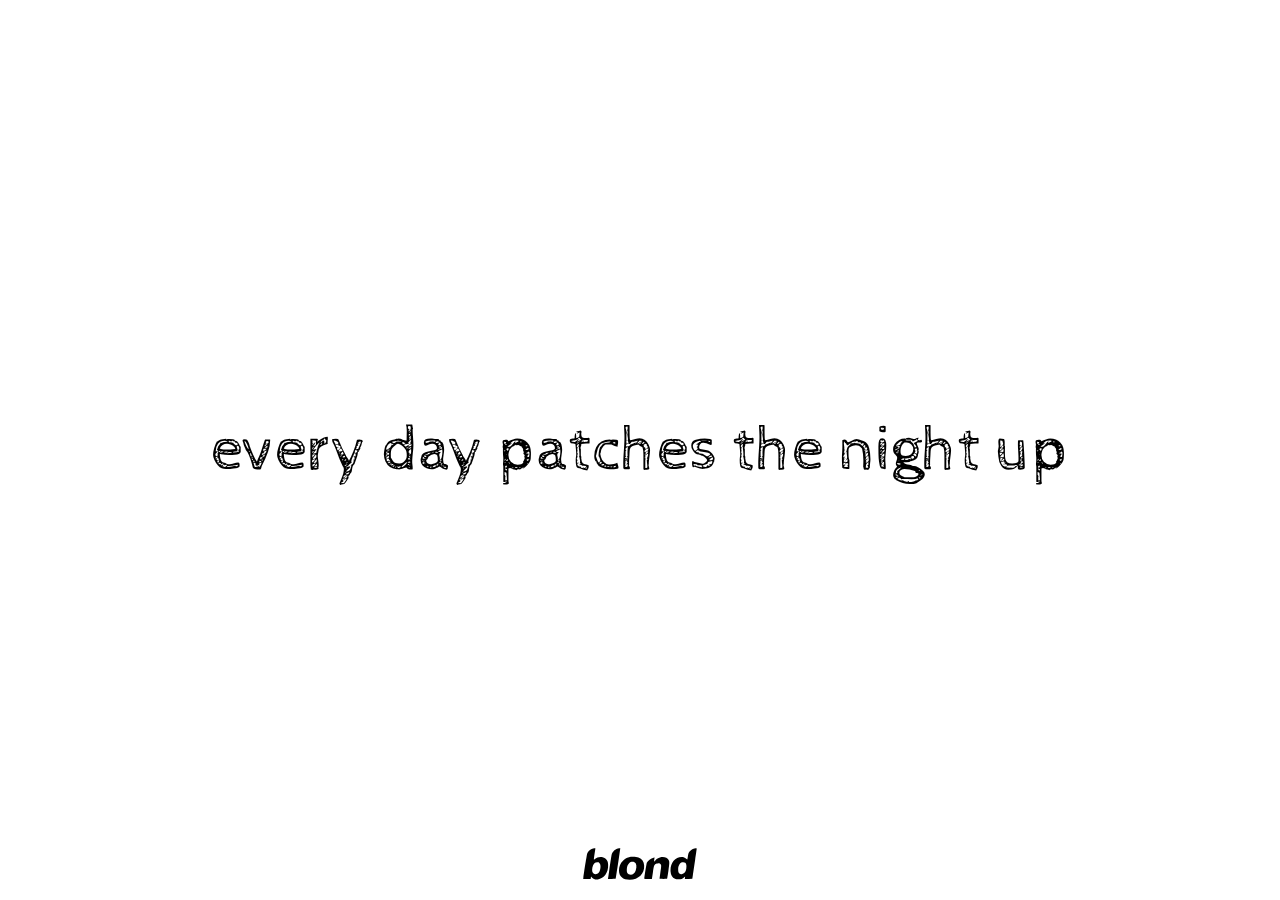
==== frank/index.html @ 39a9bb3a "testing" ====
<!DOCTYPE html>
<html lang="en">

<head>
    <meta charset="UTF-8">
    <meta name="viewport" content="width=device-width, initial-scale=1.0">
    <meta name="description"
        content="These bitches want nikes">
    <meta name="keywords" content="Frankie Ocean">
    <meta name="author" content="Zwe Nyan Toe">
    <!-- Open Graph / Facebook -->
    <meta property="og:type" content="website">
    <meta property="og:url" content="https://zwenyantoe.me/frank">
    <meta property="og:title" content="These bitches want nikes">
    <meta property="og:description"
        content="Light mode <-> Dark mode">
    <meta property="og:image" content="./og.png">
    <!-- Twitter -->
    <meta property="twitter:card" content="summary_large_image">
    <meta property="twitter:url" content="https://zwenyantoe.me/">
    <meta property="twitter:title" content="These bitches want nikes">
    <meta property="twitter:description"
        content="Light mode <-> Dark mode">
    <meta property="twitter:image" content="./og.png">
    <meta charset="UTF-8">
    <link href="https://fonts.googleapis.com/css2?family=Cabin+Sketch&display=swap" rel="stylesheet">
    <meta name="viewport" content="width=device-width, initial-scale=1.0">
    <link rel="stylesheet" href="frank.css">
    <meta name="thumbnail" content="./og.png" />
    <link rel="icon" type="image/png" href="./blond.png" />
    <title>these bitches want nikes</title>
</head>

<body>
    <div class="whole">
        </img>
        <div class="day">
            every day patches the night up
        </div>
        <div class="night">
            every night fucks every day up testing lulw
        </div>
        <a class="link-c" href="https://open.spotify.com/album/3mH6qwIy9crq0I9YQbOuDf">
            <img class="cover" src="logo.svg">
        </a>
    </div>
</body>

</html>
---- frank/frank.css ----
html,
body {
    height: 100%;
    margin: 0px;
}

.whole{
    font-family: 'Cabin Sketch', cursive;
    display: flex;
    height: 100%;
    justify-content: center;
    align-items: center;
    flex-direction: column;
    font-size: 5vw;
}

.link-c{
    display: flex;
    align-items: center;
    justify-content: center;
    position: absolute;
    bottom: 20px;
}

.cover{
    width: 20%;
    height: auto;
}

@media (prefers-color-scheme: dark) {
    .whole{
        background-color: black;
        color: white;
    }
    .cover{
        filter: invert(1);
    }
    .day{
        display: none;
    }
}


@media (prefers-color-scheme: light) {
    .night {
        display: none;
    }
}
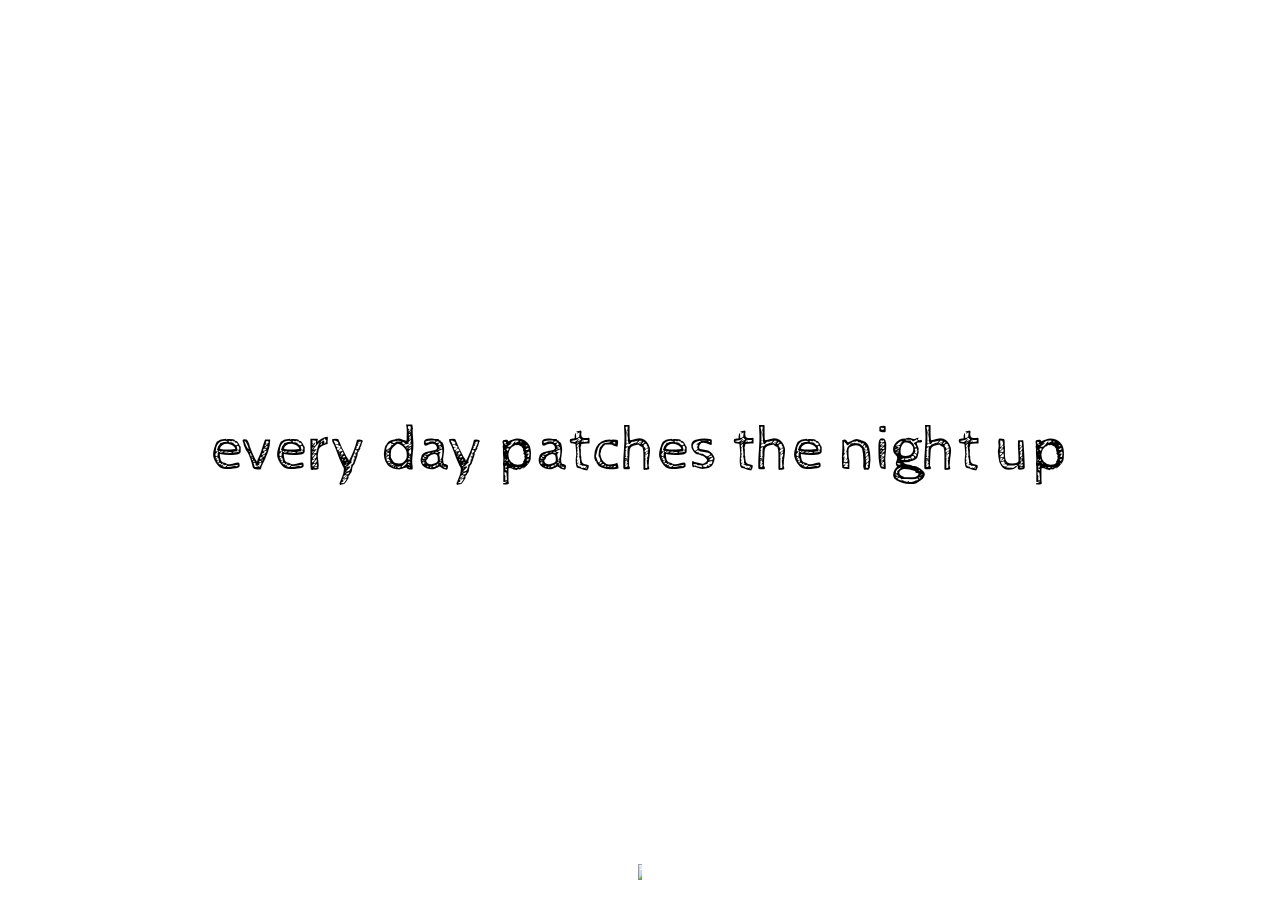
==== commit 8d09b51f: "Actual fix" ====
--- a/frank/index.html
+++ b/frank/index.html
@@ -4,29 +4,26 @@
 <head>
     <meta charset="UTF-8">
     <meta name="viewport" content="width=device-width, initial-scale=1.0">
-    <meta name="description"
-        content="These bitches want nikes">
+    <meta name="description" content="These bitches want nikes">
     <meta name="keywords" content="Frankie Ocean">
     <meta name="author" content="Zwe Nyan Toe">
     <!-- Open Graph / Facebook -->
     <meta property="og:type" content="website">
     <meta property="og:url" content="https://zwenyantoe.me/frank">
     <meta property="og:title" content="These bitches want nikes">
-    <meta property="og:description"
-        content="Light mode <-> Dark mode">
-    <meta property="og:image" content="./og.png">
+    <meta property="og:description" content="Light mode <-> Dark mode">
+    <meta property="og:image" content="/og.png">
     <!-- Twitter -->
     <meta property="twitter:card" content="summary_large_image">
     <meta property="twitter:url" content="https://zwenyantoe.me/">
     <meta property="twitter:title" content="These bitches want nikes">
-    <meta property="twitter:description"
-        content="Light mode <-> Dark mode">
-    <meta property="twitter:image" content="./og.png">
+    <meta property="twitter:description" content="Light mode <-> Dark mode">
+    <meta property="twitter:image" content="/og.png">
     <meta charset="UTF-8">
     <link href="https://fonts.googleapis.com/css2?family=Cabin+Sketch&display=swap" rel="stylesheet">
     <meta name="viewport" content="width=device-width, initial-scale=1.0">
     <link rel="stylesheet" href="frank.css">
-    <meta name="thumbnail" content="./og.png" />
+    <meta name="thumbnail" content="/og.png" />
     <link rel="icon" type="image/png" href="./blond.png" />
     <title>these bitches want nikes</title>
 </head>
@@ -38,10 +35,10 @@
             every day patches the night up
         </div>
         <div class="night">
-            every night fucks every day up testing lulw
+            every night fucks every day up omega testing 
         </div>
         <a class="link-c" href="https://open.spotify.com/album/3mH6qwIy9crq0I9YQbOuDf">
-            <img class="cover" src="logo.svg">
+            <img class="cover" src="/logo.svg">
         </a>
     </div>
 </body>
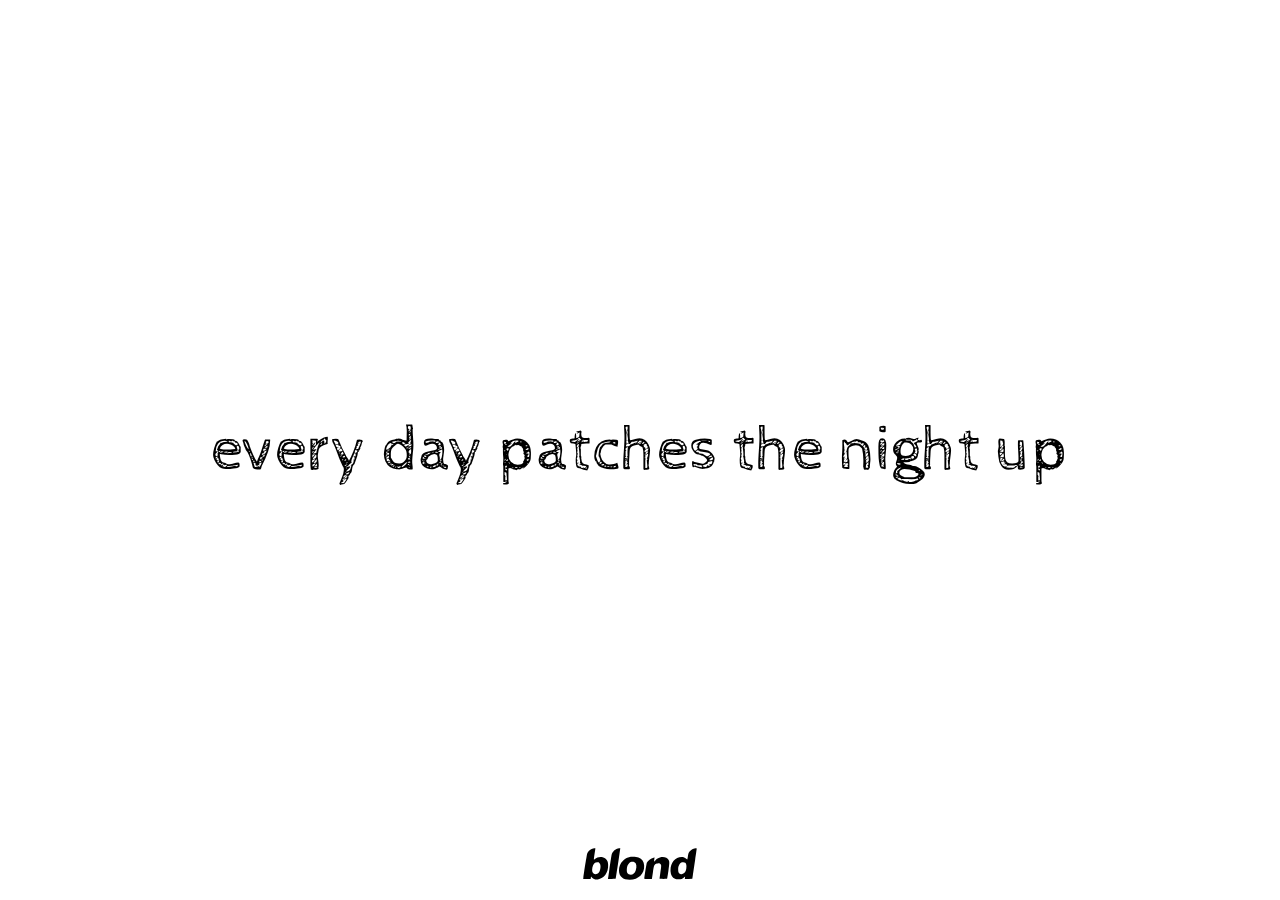
==== commit 69312dc1: "Sigh" ====
--- a/frank/index.html
+++ b/frank/index.html
@@ -35,10 +35,10 @@
             every day patches the night up
         </div>
         <div class="night">
-            every night fucks every day up omega testing 
+            every night fucks every day up 
         </div>
         <a class="link-c" href="https://open.spotify.com/album/3mH6qwIy9crq0I9YQbOuDf">
-            <img class="cover" src="/logo.svg">
+            <img class="cover" src="logo.svg">
         </a>
     </div>
 </body>
